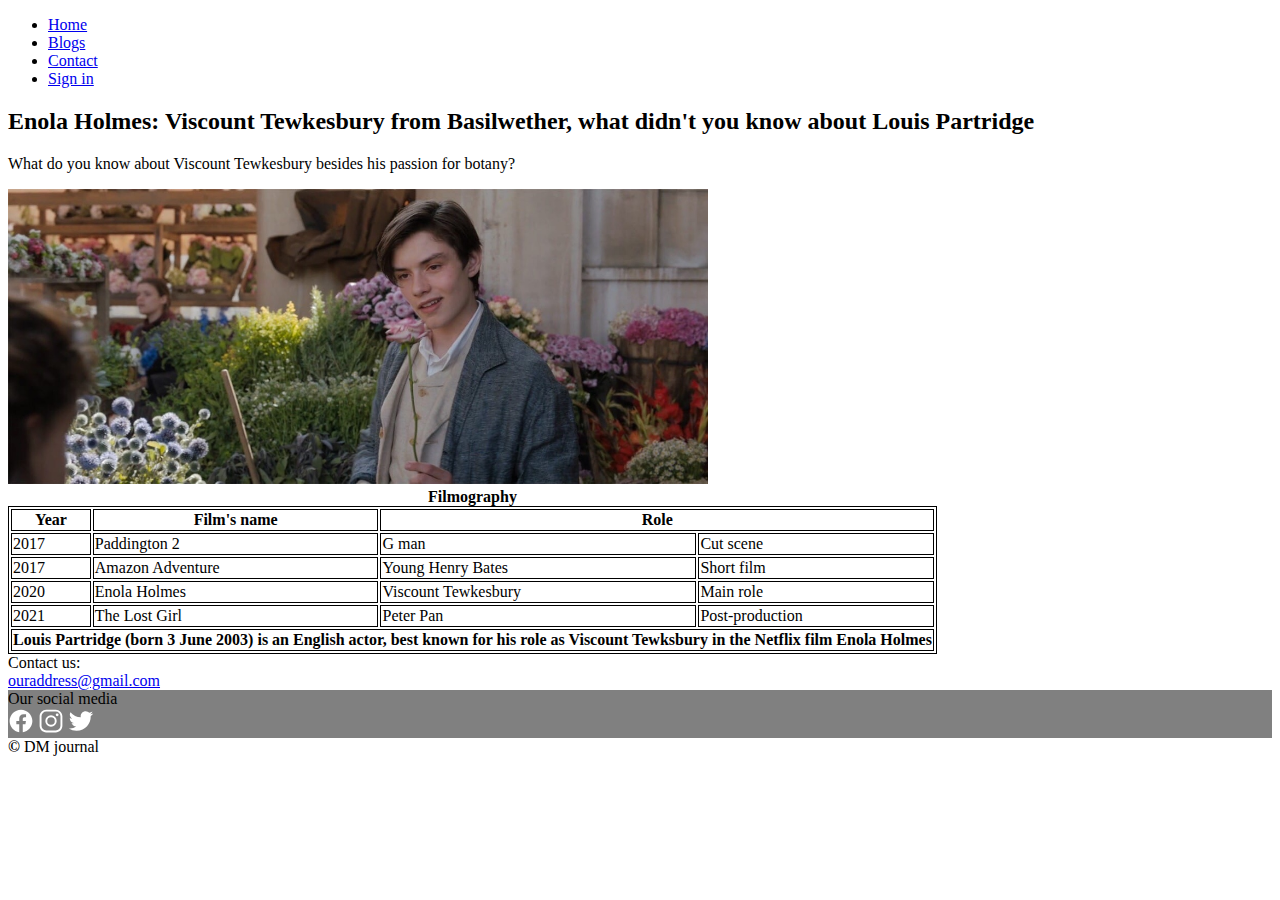
==== blogpost1.html @ f0eb0680 "bug fixes validator" ====
<!DOCTYPE html>
<html lang="en">
<head>
  <meta charset="UTF-8">
  <meta name="viewport" content="width=device-width, initial-scale=1.0">
  <meta name="keywords" content="web page, index, HTML5, cinema, journal, online, film, blog, company, news">
  <meta name="description" content="DM journal is an online magazine that provides articles about cinematography worldwide. 
    New articles about films, actors, production and many other topics are added everyday"> 
  <link rel="stylesheet" href="/styles/style.css">
  <link rel="icon" type="image/png" sizes="32x32" href="/images/logo.svg">
  <title>Viscount Tewkesbury</title>
</head>

<body>

  <nav>
    <ul>
        <li>
            <a href="index.html">Home</a>
        </li>
        <li>
            <a href="blogs.html">Blogs</a>
        </li>
        <li>
          <a href="#contact">Contact</a>
      </li>
        <li>
            <a href="sign_in.html">Sign in</a>
        </li>
    </ul>
  </nav>

  <main>
    <h2>Enola Holmes: Viscount Tewkesbury from Basilwether, what didn't you know about Louis Partridge</h2>
    <p>What do you know about Viscount Tewkesbury besides his passion for botany?</p>

    <img src="/images/wikont.jpg" width=700 alt="Viscount Tewkesbury">

    <table>
      <caption><strong>Filmography</strong></caption>
      <thead>
          <tr>
              <th>Year</th>
              <th>Film's name</th>
              <th colspan="2">Role</th>
          </tr>
      </thead>
      <tbody>
        <tr>
          <td>2017</td>
          <td>Paddington 2</td>
          <td>G man</td>
          <td>Cut scene</td>
        </tr>
        <tr>
          <td>2017</td>
          <td>Amazon Adventure</td>
          <td>Young Henry Bates</td>
          <td>Short film</td>
        </tr>
        <tr>
          <td>2020</td>
          <td>Enola Holmes</td>
          <td>Viscount Tewkesbury</td>
          <td>Main role</td>
        </tr>
        <tr>
          <td>2021</td>
          <td>The Lost Girl</td>
          <td>Peter Pan</td>
          <td>Post-production</td>
        </tr>
      </tbody>

      <tfoot >
        <tr>
          <th colspan="4">
            Louis Partridge (born 3 June 2003) is an English actor, best known for his role as Viscount Tewksbury in the Netflix film Enola Holmes
          </th>
        </tr>
      </tfoot>
    </table>

  </main>

  <footer>
    <div class="footer-text" id="contact">Contact us:</div>
    <a href="mailto:margaryta.panska@gmail.com">ouraddress@gmail.com</a>

    <div class="social-media">
      <div class="footer-text">Our social media</div>
      <a href="https://www.facebook.com/"><img src="/images/logo-facebook.svg" alt="facebook"></a>
      <a href="https://www.instagram.com/"><img src="/images/logo-instagram.svg" alt="instagram"></a>
      <a href="https://www.twitter.com/"><img src="/images/logo-twitter.svg" alt="twitter"></a>
    </div>
    <div class="footer-text"><strong>&copy;</strong> DM journal</div>
  </footer> 
  
</body>
</html>
---- styles/style.css ----
footer .social-media {
  background-color: gray;
}

footer .social-media img {
  width: 26px;
}

table, th, td{
  border: 1px solid black;
}

aside {
  background: #a7dba4;
  padding: 10px;
  width: 250px;
  float: right;
}

article .article-text{
  margin-right: 200px;
}
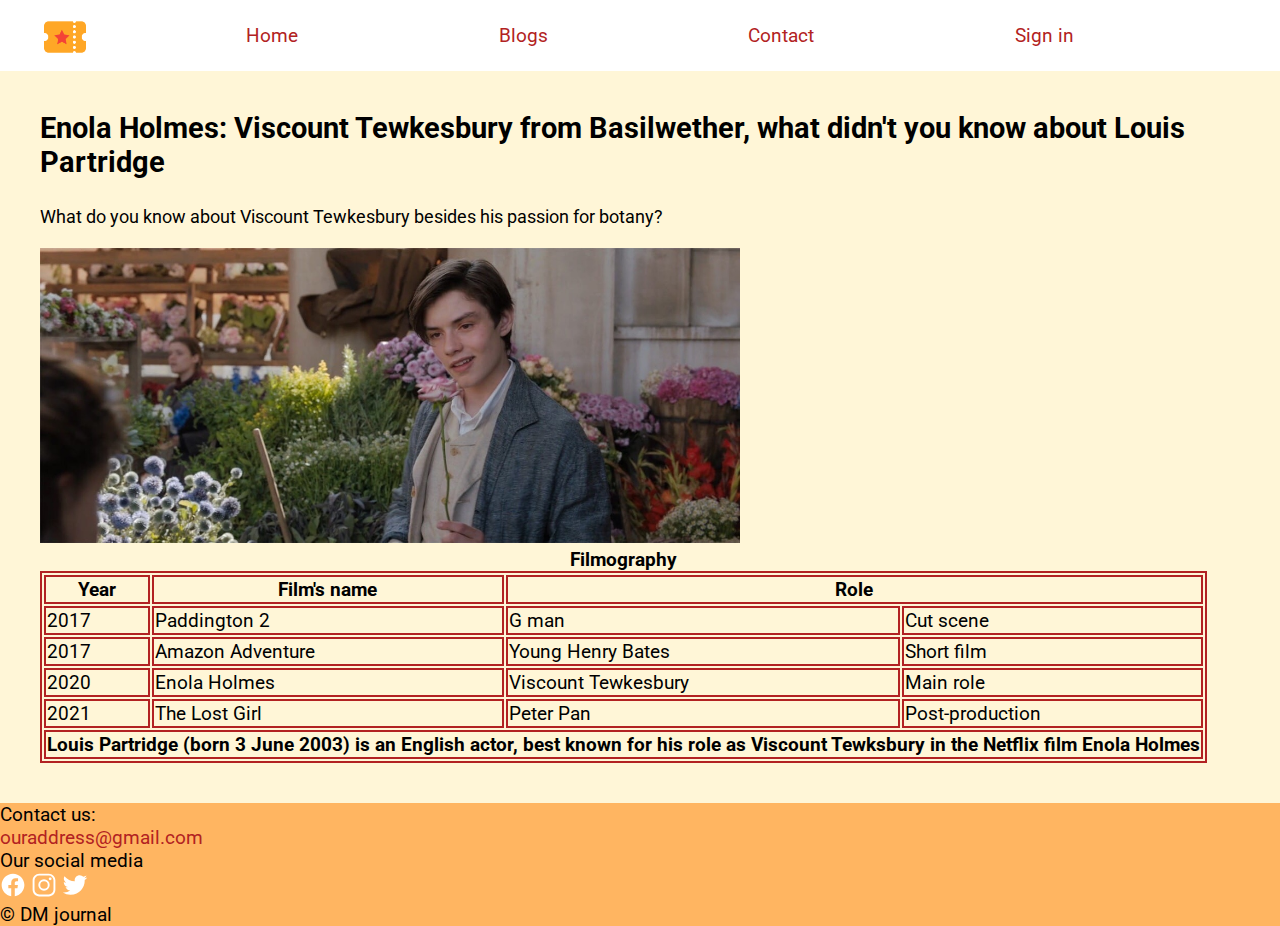
==== commit 6f32d1d2: "added styles" ====
--- a/blogpost1.html
+++ b/blogpost1.html
@@ -7,11 +7,14 @@
   <meta name="description" content="DM journal is an online magazine that provides articles about cinematography worldwide. 
     New articles about films, actors, production and many other topics are added everyday"> 
   <link rel="stylesheet" href="/styles/style.css">
+  <link href="https://fonts.googleapis.com/css2?family=Roboto:wght@300;400;700&display=swap" rel="stylesheet">
   <link rel="icon" type="image/png" sizes="32x32" href="/images/logo.svg">
   <title>Viscount Tewkesbury</title>
 </head>
 
 <body>
+
+  <img class="logo-home" src="/images/logo-home.png" alt="home page logo">
 
   <nav>
     <ul>
--- a/styles/style.css
+++ b/styles/style.css
@@ -1,22 +1,134 @@
-footer .social-media {
-  background-color: gray;
+body {
+  font-family: 'Roboto', sans-serif;
+  font-size: 1.2em;
+  margin: 0;
+  background-color: #fff6d7;
+}
+
+p {
+  font-size: 18px;
+  line-height: 1.5em;
+}
+
+a {
+  text-decoration: none;
+  color: firebrick;
+}
+
+a :visited {
+  color: sandybrown;
+}
+
+a :hover {
+  color: #ffb561;
+  transition: 0.4s ease-in-out;
+}
+
+table, th, td {
+  border-width: 2px;
+  border-color: firebrick;
+  border-style: double;
+}
+
+main {
+  margin: 40px;
+}
+
+.blogpost .blogpost-img img {
+  width: 730px;
+}
+
+.blogpost p {
+  font-style: italic;
+}
+
+footer {
+  background-color: #ffb561;
 }
 
 footer .social-media img {
   width: 26px;
 }
 
-table, th, td{
-  border: 1px solid black;
+nav {
+  background-color: white;
+  padding: 6px;
+  font-size: 14pt;
 }
 
-aside {
-  background: #a7dba4;
-  padding: 10px;
-  width: 250px;
-  float: right;
+nav ul {
+  display: flex;
+  list-style: none;
+  justify-content: space-evenly;
 }
 
-article .article-text{
-  margin-right: 200px;
+.logo-home {
+  width: 50px;
+  position: absolute;
+  left: 40px;
+  top: 12px;
 }
+
+.banner {
+  height: 100vh;
+  display: flex;
+  align-items: center;
+  justify-content: center;
+  flex-direction: column;
+  background: #e9e9e9 url("/images/banner.jpg");
+  background-size: cover;
+  background-attachment: fixed;
+  background-position: center;
+  background-blend-mode: overlay;
+  padding: 50px;
+}
+
+.banner__head {
+  text-align: center;
+}
+
+.banner__article {
+  text-align: center;
+}
+
+.banner__article article {
+  font-size: 120%;
+}
+
+#sign-in-body {
+  background-image: url("/images/signin.jpg");
+  background-size: cover;
+  background-repeat: no-repeat;
+}
+
+#sign-in-body #sign-in-form {
+  display: flex;
+  flex-direction: column;
+  align-items: center;
+  background-color: whitesmoke;
+  border-radius: 6px;
+  padding: 40px;
+  margin: 15%;
+}
+
+#sign-in-body #sign-in-form :not(:last-child) {
+  margin-bottom: 10px;
+}
+
+#sign-in-body #sign-in-form .sign-in {
+  display: flex;
+  flex-direction: column;
+  align-items: center;
+}
+
+#sign-in-body #sign-in-form .sign-in .signin-btn {
+  padding: 5px 10px;
+  font-weight: 600;
+}
+
+#sign-in-body #sign-in-form .sign-in .form-field {
+  width: 180%;
+  height: 40px;
+  font-weight: 600;
+}
+/*# sourceMappingURL=style.css.map */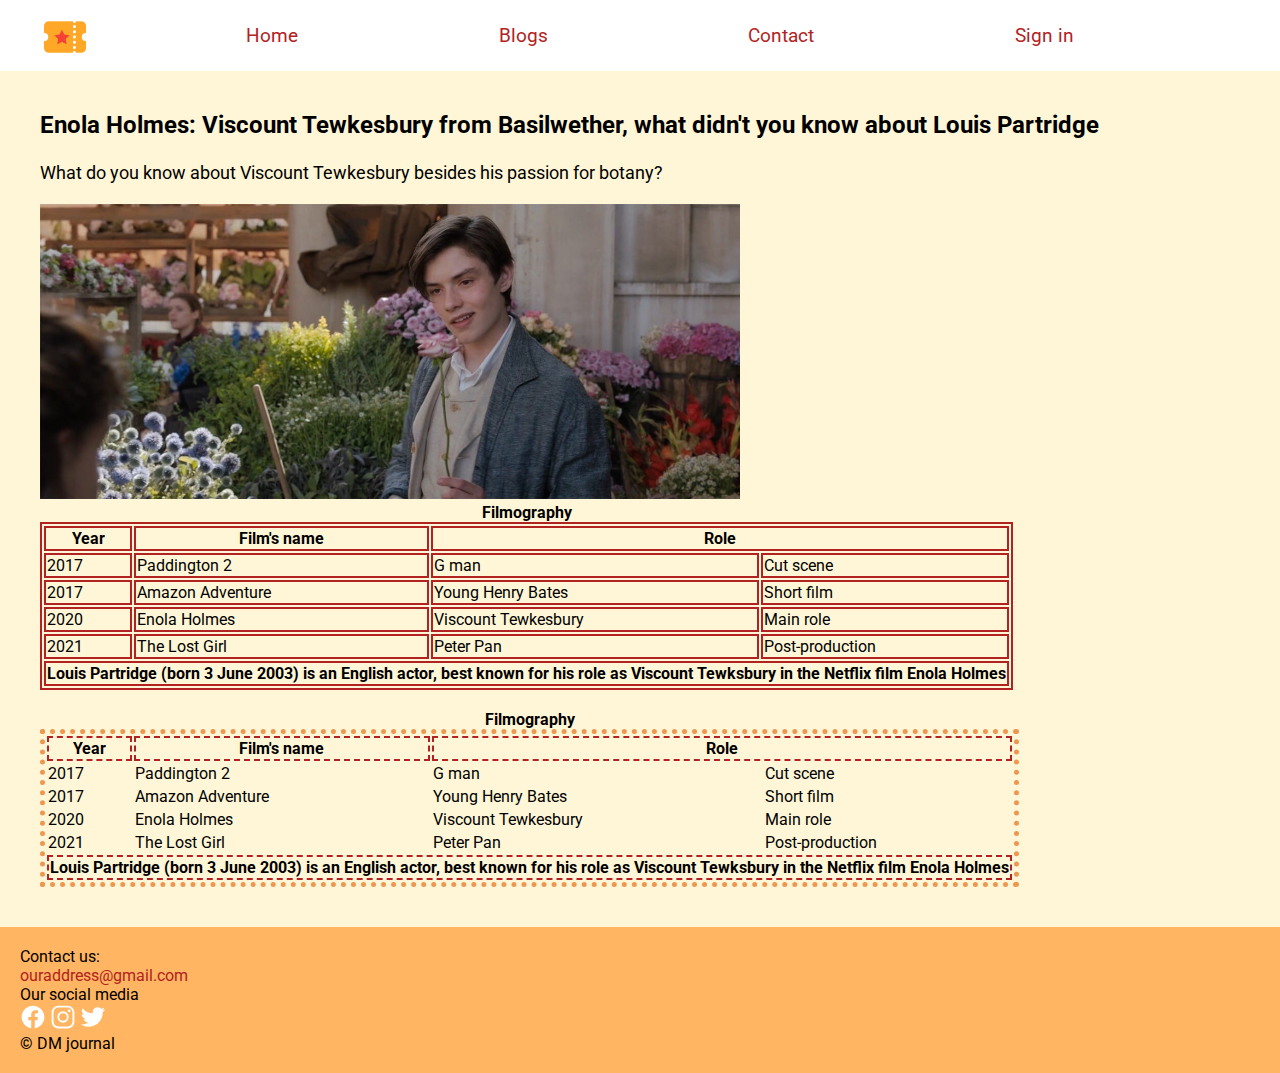
==== commit c7c4806f: "complete lab3" ====
--- a/blogpost1.html
+++ b/blogpost1.html
@@ -39,7 +39,52 @@
 
     <img src="/images/wikont.jpg" width=700 alt="Viscount Tewkesbury">
 
-    <table>
+    <table id="tab1">
+      <caption><strong>Filmography</strong></caption>
+      <thead>
+          <tr>
+              <th>Year</th>
+              <th>Film's name</th>
+              <th colspan="2">Role</th>
+          </tr>
+      </thead>
+      <tbody>
+        <tr>
+          <td>2017</td>
+          <td>Paddington 2</td>
+          <td>G man</td>
+          <td>Cut scene</td>
+        </tr>
+        <tr>
+          <td>2017</td>
+          <td>Amazon Adventure</td>
+          <td>Young Henry Bates</td>
+          <td>Short film</td>
+        </tr>
+        <tr>
+          <td>2020</td>
+          <td>Enola Holmes</td>
+          <td>Viscount Tewkesbury</td>
+          <td>Main role</td>
+        </tr>
+        <tr>
+          <td>2021</td>
+          <td>The Lost Girl</td>
+          <td>Peter Pan</td>
+          <td>Post-production</td>
+        </tr>
+      </tbody>
+
+      <tfoot >
+        <tr>
+          <th colspan="4">
+            Louis Partridge (born 3 June 2003) is an English actor, best known for his role as Viscount Tewksbury in the Netflix film Enola Holmes
+          </th>
+        </tr>
+      </tfoot>
+    </table>
+
+    <table id="tab2">
       <caption><strong>Filmography</strong></caption>
       <thead>
           <tr>
--- a/styles/style.css
+++ b/styles/style.css
@@ -1,6 +1,6 @@
 body {
   font-family: 'Roboto', sans-serif;
-  font-size: 1.2em;
+  font-size: 1em;
   margin: 0;
   background-color: #fff6d7;
 }
@@ -15,19 +15,68 @@
   color: firebrick;
 }
 
-a :visited {
-  color: sandybrown;
-}
-
-a :hover {
-  color: #ffb561;
+a:link {
+  color: firebrick;
+}
+
+a:hover {
+  color: #ee9750;
   transition: 0.4s ease-in-out;
 }
 
-table, th, td {
+a:active {
+  text-decoration: underline;
+}
+
+button {
+  font-weight: 600;
+  border-radius: 6px;
+  padding: 10px;
+  border: 1px solid #ee9750;
+}
+
+button:hover {
+  transition: 0.4s ease-in-out;
+  background-color: #ee9750;
+  color: white;
+}
+
+#tab1 {
   border-width: 2px;
   border-color: firebrick;
   border-style: double;
+  margin-bottom: 20px;
+}
+
+#tab1 th {
+  border-width: 2px;
+  border-color: firebrick;
+  border-style: double;
+}
+
+#tab1 td {
+  border-width: 2px;
+  border-color: firebrick;
+  border-style: double;
+}
+
+#tab2 {
+  border-width: 5px;
+  border-color: #ee9750;
+  border-style: dotted;
+  margin-bottom: 20px;
+}
+
+#tab2 th {
+  border-width: 2px;
+  border-color: firebrick;
+  border-style: dashed;
+}
+
+#tab2 td {
+  border-width: 2px;
+  border-color: firebrick;
+  border-style: hidden;
 }
 
 main {
@@ -42,24 +91,51 @@
   font-style: italic;
 }
 
-footer {
-  background-color: #ffb561;
-}
-
-footer .social-media img {
-  width: 26px;
+@media print {
+  p.bodyText {
+    font-family: 'Times New Roman', Times, serif;
+  }
+  nav {
+    display: none;
+  }
+  .logo-home {
+    display: none;
+  }
+}
+
+:target {
+  border: 3px solid firebrick;
 }
 
 nav {
   background-color: white;
   padding: 6px;
   font-size: 14pt;
+  display: block;
+}
+
+@media (max-width: 39.9375em) {
+  nav {
+    margin-top: 0;
+  }
+}
+
+nav :hover {
+  color: #ee9750;
+  transition: ease-in-out 0.4s;
 }
 
 nav ul {
   display: flex;
   list-style: none;
   justify-content: space-evenly;
+}
+
+@media (max-width: 39.9375em) {
+  nav ul {
+    flex-direction: column;
+    align-items: center;
+  }
 }
 
 .logo-home {
@@ -67,6 +143,46 @@
   position: absolute;
   left: 40px;
   top: 12px;
+}
+
+@media (max-width: 39.9375em) {
+  .logo-home {
+    position: static;
+    padding-left: 50%;
+  }
+}
+
+#dropdown-menu {
+  background-color: #ee9750;
+  color: firebrick;
+  padding: 10px 10px 10px 40px;
+  transition: 0.5s ease-in-out;
+}
+
+#dropdown-menu ul {
+  display: none;
+}
+
+#dropdown-menu:hover {
+  color: white;
+}
+
+#dropdown-menu:hover ul {
+  transition: 0.5s ease-in-out;
+  display: flex;
+  justify-content: space-evenly;
+}
+
+#dropdown-menu:hover ul ul {
+  display: none;
+}
+
+#dropdown-menu:hover ul li:hover ul {
+  display: block;
+}
+
+#dropdown-menu:hover ul a:hover {
+  color: white;
 }
 
 .banner {
@@ -83,6 +199,12 @@
   padding: 50px;
 }
 
+@media (max-width: 39.9375em) {
+  .banner {
+    margin-top: 100px;
+  }
+}
+
 .banner__head {
   text-align: center;
 }
@@ -131,4 +253,130 @@
   height: 40px;
   font-weight: 600;
 }
+
+#register-body {
+  background-image: url("/images/reg-img.jpg");
+  background-size: contain;
+  background-position: 234px 60px;
+}
+
+#sign-up {
+  background: #e9e9e9;
+  opacity: 90%;
+  display: flex;
+  flex-direction: column;
+  align-items: center;
+  padding: 20px;
+  margin: 50px 100px 50px 100px;
+  border-radius: 6px;
+}
+
+#sign-up .text-inputs .example {
+  position: relative;
+  left: 20px;
+}
+
+#sign-up .text-inputs :required {
+  border: solid 1px red;
+}
+
+#sign-up .text-inputs input {
+  width: 20.5em;
+  height: 2.5em;
+  font-weight: 600;
+  margin-bottom: 10px;
+  border-radius: 6px;
+  border: 1px solid #ee9750;
+}
+
+#sign-up .gender {
+  margin-bottom: 20px;
+  text-align: center;
+}
+
+#sign-up .gender :not(:last-of-type) {
+  margin-bottom: 30px;
+}
+
+#sign-up input[type='radio']:after {
+  width: 15px;
+  height: 15px;
+  border-radius: 15px;
+  top: -2px;
+  left: -1px;
+  position: relative;
+  background-color: #d1d3d1;
+  content: '';
+  display: inline-block;
+  visibility: visible;
+  border: 2px solid white;
+}
+
+#sign-up input[type='radio']:checked:after {
+  width: 15px;
+  height: 15px;
+  border-radius: 15px;
+  top: -2px;
+  left: -1px;
+  position: relative;
+  background-color: #ee9750;
+  content: '';
+  display: inline-block;
+  visibility: visible;
+  border: 2px solid white;
+}
+
+#sign-up input[type='text']:focus {
+  background-color: #ee9750;
+}
+
+#sign-up input[type='password']:focus {
+  background-color: #ee9750;
+}
+
+#sign-up input[type='email']:focus {
+  background-color: #ee9750;
+}
+
+#sign-up input[type='tel']:focus {
+  background-color: #ee9750;
+}
+
+#additional-body {
+  background: #e9e9e9 url("/images/additional.jpg");
+  background-size: cover;
+  background-blend-mode: overlay;
+  background-repeat: no-repeat;
+  margin: 100px;
+  display: flex;
+  flex-direction: column;
+  align-items: center;
+}
+
+#additional-body form {
+  display: flex;
+  flex-direction: column;
+  align-items: center;
+}
+
+#additional-body form :not(:first-child) {
+  margin-bottom: 40px;
+}
+
+footer {
+  background-color: #ffb561;
+  padding: 20px;
+}
+
+footer #copyright {
+  text-align: center;
+}
+
+footer .social-media img {
+  width: 26px;
+}
+
+footer a:hover {
+  color: white;
+}
 /*# sourceMappingURL=style.css.map */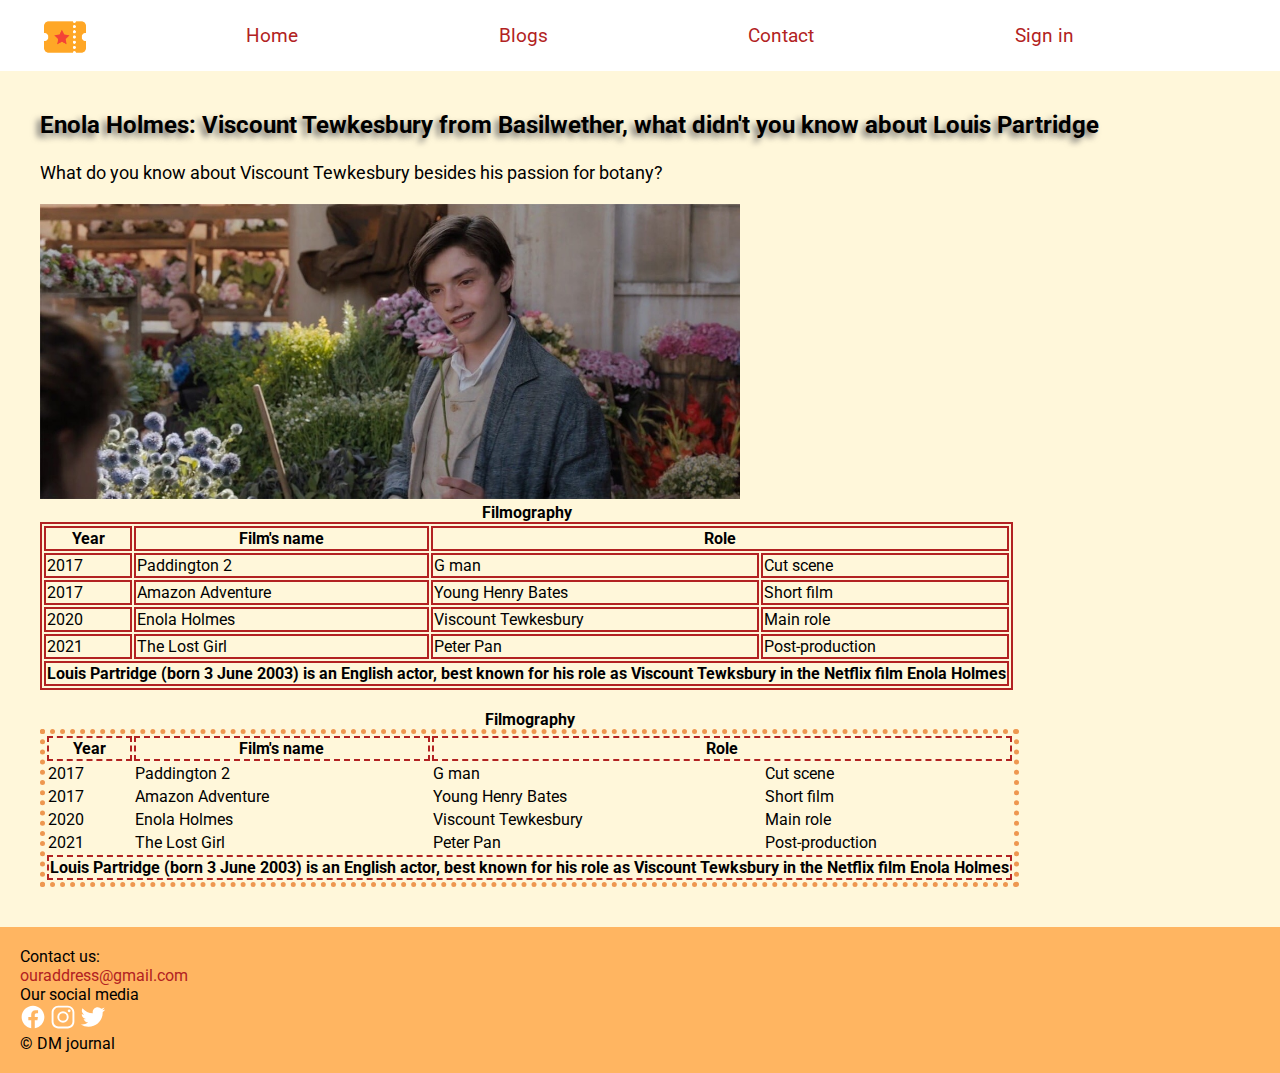
==== commit 3cbb0d25: "footer fix" ====
--- a/blogpost1.html
+++ b/blogpost1.html
@@ -34,7 +34,7 @@
   </nav>
 
   <main>
-    <h2>Enola Holmes: Viscount Tewkesbury from Basilwether, what didn't you know about Louis Partridge</h2>
+    <h2 id="shadow">Enola Holmes: Viscount Tewkesbury from Basilwether, what didn't you know about Louis Partridge</h2>
     <p>What do you know about Viscount Tewkesbury besides his passion for botany?</p>
 
     <img src="/images/wikont.jpg" width=700 alt="Viscount Tewkesbury">
--- a/styles/style.css
+++ b/styles/style.css
@@ -2,7 +2,7 @@
   font-family: 'Roboto', sans-serif;
   font-size: 1em;
   margin: 0;
-  background-color: #fff6d7;
+  background-color: rgba(255, 246, 214, 0.9);
 }
 
 p {
@@ -37,7 +37,7 @@
 
 button:hover {
   transition: 0.4s ease-in-out;
-  background-color: #ee9750;
+  background-color: rgba(238, 151, 80, 0.5);
   color: white;
 }
 
@@ -215,6 +215,10 @@
 
 .banner__article article {
   font-size: 120%;
+}
+
+#shadow {
+  text-shadow: -4px 4px 6px dimgrey;
 }
 
 #sign-in-body {
@@ -357,6 +361,8 @@
   display: flex;
   flex-direction: column;
   align-items: center;
+  padding: 50px;
+  box-shadow: 0px 2px 64px #b3b8be;
 }
 
 #additional-body form :not(:first-child) {
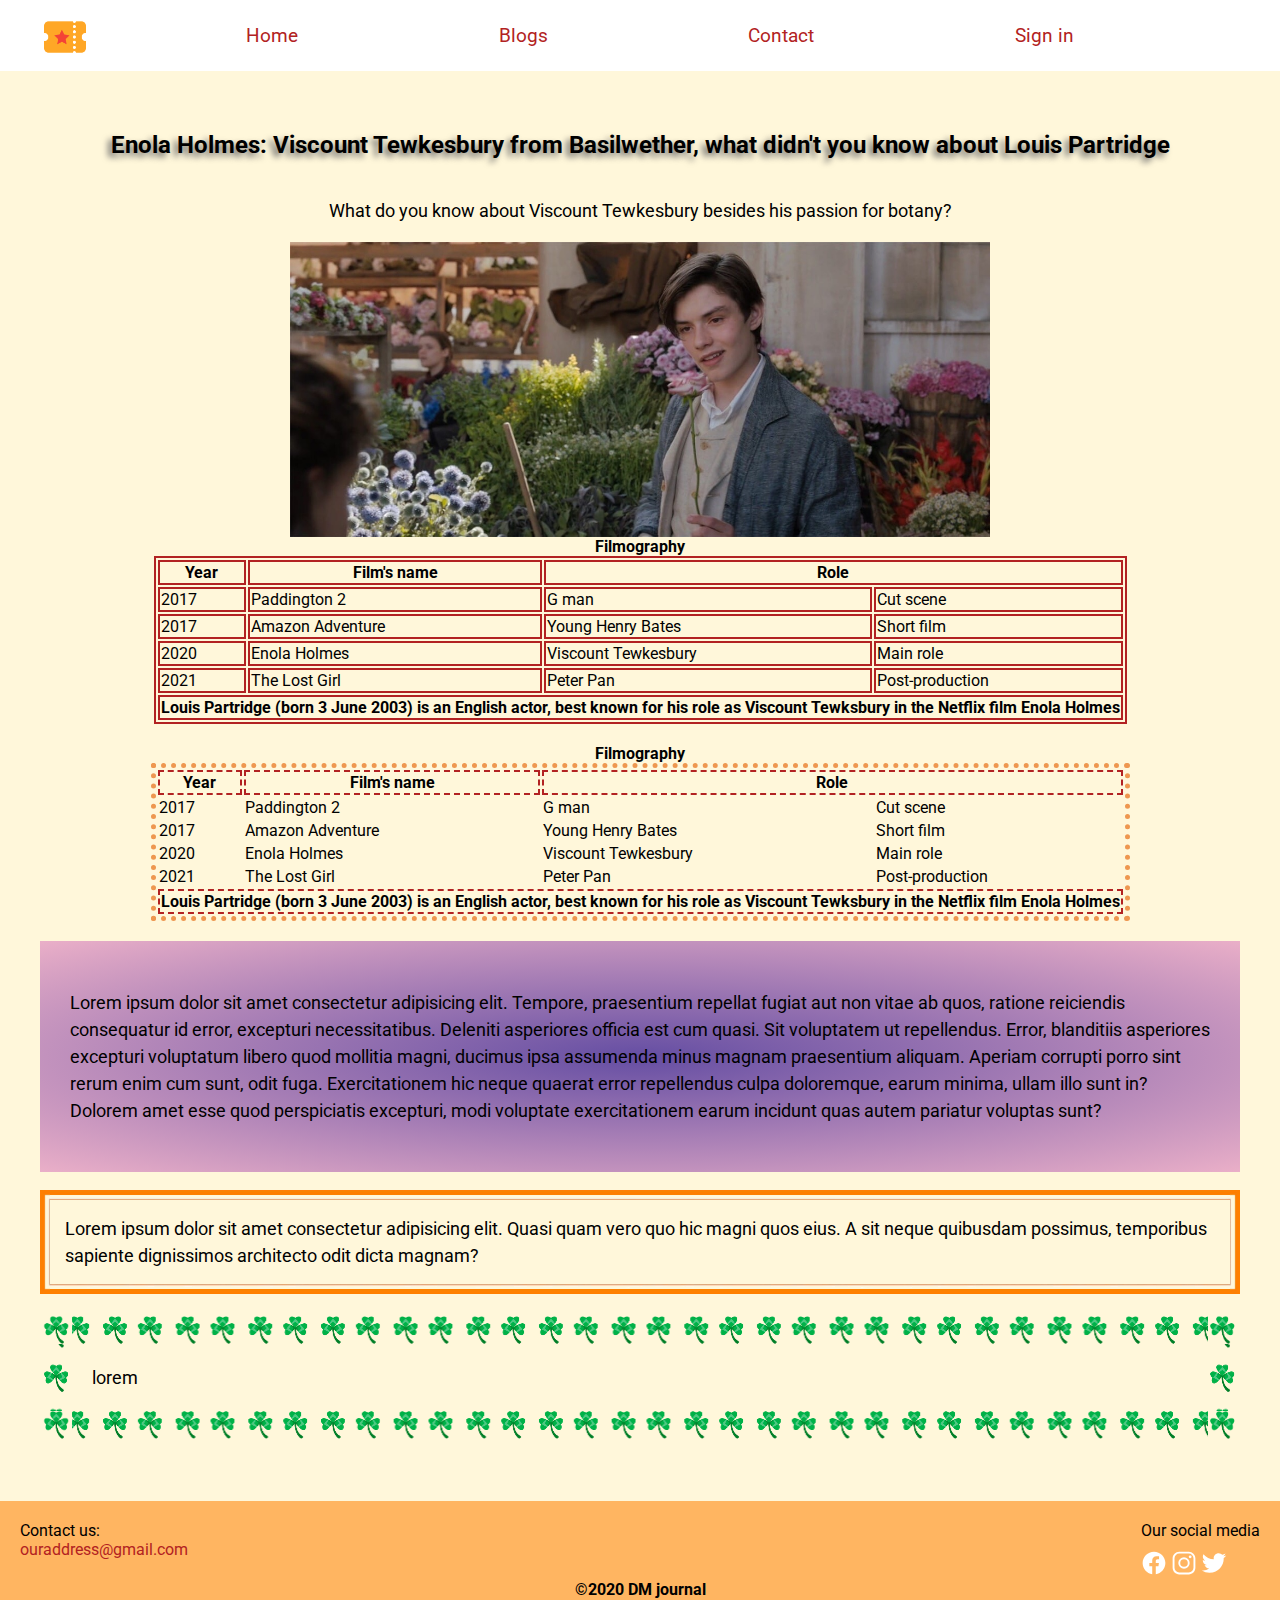
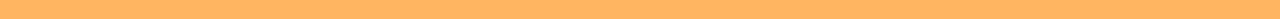
==== commit 3e5fe3d8: "added animation" ====
--- a/blogpost1.html
+++ b/blogpost1.html
@@ -11,6 +11,7 @@
   <link rel="icon" type="image/png" sizes="32x32" href="/images/logo.svg">
   <title>Viscount Tewkesbury</title>
 </head>
+
 
 <body>
 
@@ -33,7 +34,11 @@
     </ul>
   </nav>
 
-  <main>
+  <div class="anim">
+
+  </div>
+
+  <main id="blogpost1">
     <h2 id="shadow">Enola Holmes: Viscount Tewkesbury from Basilwether, what didn't you know about Louis Partridge</h2>
     <p>What do you know about Viscount Tewkesbury besides his passion for botany?</p>
 
@@ -129,19 +134,46 @@
       </tfoot>
     </table>
 
+    <div class="gradient">
+      <p>Lorem ipsum dolor sit amet consectetur adipisicing elit. Tempore, praesentium repellat fugiat aut non vitae ab quos, ratione reiciendis consequatur id error, excepturi necessitatibus. Deleniti asperiores officia est cum quasi.
+      Sit voluptatem ut repellendus. Error, blanditiis asperiores excepturi voluptatum libero quod mollitia magni, ducimus ipsa assumenda minus magnam praesentium aliquam. Aperiam corrupti porro sint rerum enim cum sunt, odit fuga.
+      Exercitationem hic neque quaerat error repellendus culpa doloremque, earum minima, ullam illo sunt in? Dolorem amet esse quod perspiciatis excepturi, modi voluptate exercitationem earum incidunt quas autem pariatur voluptas sunt?</p>
+    </div>
+
+    <div class="borders">
+      <p id="border-img">
+        Lorem ipsum dolor sit amet consectetur adipisicing elit. Quasi quam vero quo hic magni quos eius. A sit neque quibusdam possimus, temporibus sapiente dignissimos architecto odit dicta magnam?
+      </p>
+
+      <p id="border-img-repeat">
+        lorem
+      </p>      
+    </div>
+
+    
+
   </main>
 
   <footer>
-    <div class="footer-text" id="contact">Contact us:</div>
-    <a href="mailto:margaryta.panska@gmail.com">ouraddress@gmail.com</a>
 
-    <div class="social-media">
-      <div class="footer-text">Our social media</div>
-      <a href="https://www.facebook.com/"><img src="/images/logo-facebook.svg" alt="facebook"></a>
-      <a href="https://www.instagram.com/"><img src="/images/logo-instagram.svg" alt="instagram"></a>
-      <a href="https://www.twitter.com/"><img src="/images/logo-twitter.svg" alt="twitter"></a>
+    <div class="footer-right-left">
+
+      <div class="contact">
+        <div class="footer-text" id="contact">Contact us:</div>
+        <a href="mailto:margaryta.panska@gmail.com">ouraddress@gmail.com</a>
+      </div>
+
+      <div class="social-media">
+        <div id="soc-media" class="footer-text">Our social media</div>
+          <div class="footer-images">
+            <a href="https://www.facebook.com/"><img src="/images/logo-facebook.svg" alt="facebook"></a>
+            <a href="https://www.instagram.com/"><img src="/images/logo-instagram.svg" alt="instagram"></a>
+            <a href="https://www.twitter.com/"><img src="/images/logo-twitter.svg" alt="twitter"></a>
+          </div>
+      </div>
     </div>
-    <div class="footer-text"><strong>&copy;</strong> DM journal</div>
+
+    <div id="copyright" class="footer-text"><strong>&copy;2020 DM journal</strong></div>
   </footer> 
   
 </body>
--- a/styles/style.css
+++ b/styles/style.css
@@ -5,6 +5,15 @@
   background-color: rgba(255, 246, 214, 0.9);
 }
 
+@media (max-width: 39.9375em) {
+  body {
+    margin: 0;
+    padding: 0;
+    display: flex;
+    flex-direction: column;
+  }
+}
+
 p {
   font-size: 18px;
   line-height: 1.5em;
@@ -26,6 +35,21 @@
 
 a:active {
   text-decoration: underline;
+}
+
+.anim-heading {
+  font-size: 32px;
+  transition: all 0.4s;
+  display: inline-block;
+  padding: 4px 24px 4px 0px;
+  color: firebrick;
+  border-radius: 8px;
+}
+
+.anim-heading:hover {
+  padding: 4px 48px;
+  background: #ee9750;
+  color: white;
 }
 
 button {
@@ -45,6 +69,7 @@
   border-width: 2px;
   border-color: firebrick;
   border-style: double;
+  background: radial-gradient(center, yellow, red);
   margin-bottom: 20px;
 }
 
@@ -143,12 +168,16 @@
   position: absolute;
   left: 40px;
   top: 12px;
+  transition: transform .8s ease-in-out;
+}
+
+.logo-home:hover {
+  transform: rotate(180deg);
 }
 
 @media (max-width: 39.9375em) {
   .logo-home {
-    position: static;
-    padding-left: 50%;
+    display: none;
   }
 }
 
@@ -182,6 +211,37 @@
 }
 
 #dropdown-menu:hover ul a:hover {
+  color: white;
+}
+
+footer {
+  background-color: #ffb561;
+  padding: 20px;
+}
+
+footer .footer-right-left {
+  display: flex;
+  justify-content: space-between;
+}
+
+footer #copyright {
+  text-align: center;
+}
+
+footer .social-media .footer-images {
+  margin-top: 10px;
+}
+
+footer .social-media img {
+  width: 26px;
+  transition: all 0.3s ease-in-out 0s;
+}
+
+footer .social-media img:hover {
+  transform: translateY(-0.3125rem);
+}
+
+footer a:hover {
   color: white;
 }
 
@@ -209,6 +269,12 @@
   text-align: center;
 }
 
+@media (max-width: 39.9375em) {
+  .banner__head {
+    margin-top: 0;
+  }
+}
+
 .banner__article {
   text-align: center;
 }
@@ -221,10 +287,84 @@
   text-shadow: -4px 4px 6px dimgrey;
 }
 
+#blogpost1 {
+  display: flex;
+  flex-direction: column;
+  align-items: center;
+}
+
+.gradient {
+  padding: 30px;
+  background: radial-gradient(#654ea3, #eaafc8);
+}
+
+#border-img {
+  border: 10px solid transparent;
+  padding: 15px;
+  border-image-source: url("/images/border.png");
+  border-image-slice: 30;
+}
+
+#border-img-repeat {
+  border: 32px solid transparent;
+  padding: 20px;
+  border-image-source: url(/images/border2.png);
+  border-image-slice: 85;
+  border-image-repeat: repeat;
+}
+
+#virus-post .animated1 {
+  position: relative;
+  animation: imgMove1 4s infinite ease-in-out;
+}
+
+#virus-post .animated2 {
+  position: relative;
+  animation: imgMove2 4s infinite ease-in-out;
+}
+
+@keyframes imgMove1 {
+  0% {
+    top: 0px;
+    left: 300px;
+  }
+  50% {
+    top: 150px;
+    left: 300px;
+  }
+  100% {
+    top: 150px;
+    left: -300px;
+  }
+}
+
+@keyframes imgMove2 {
+  0% {
+    top: 0px;
+    left: -300px;
+  }
+  50% {
+    top: -150px;
+    left: -300px;
+  }
+  100% {
+    top: -150px;
+    left: 300px;
+  }
+}
+
+#virus-post .intro {
+  display: flex;
+  flex-direction: column;
+  align-items: center;
+}
+
 #sign-in-body {
-  background-image: url("/images/signin.jpg");
-  background-size: cover;
-  background-repeat: no-repeat;
+  background-image: url("/images/glasses.png"), url("/images/signin.jpg");
+  background-position: top center, center;
+  background-size: 80px, cover;
+  background-origin: border-box, content-box;
+  background-repeat: no-repeat, no-repeat;
 }
 
 #sign-in-body #sign-in-form {
@@ -368,21 +508,4 @@
 #additional-body form :not(:first-child) {
   margin-bottom: 40px;
 }
-
-footer {
-  background-color: #ffb561;
-  padding: 20px;
-}
-
-footer #copyright {
-  text-align: center;
-}
-
-footer .social-media img {
-  width: 26px;
-}
-
-footer a:hover {
-  color: white;
-}
 /*# sourceMappingURL=style.css.map */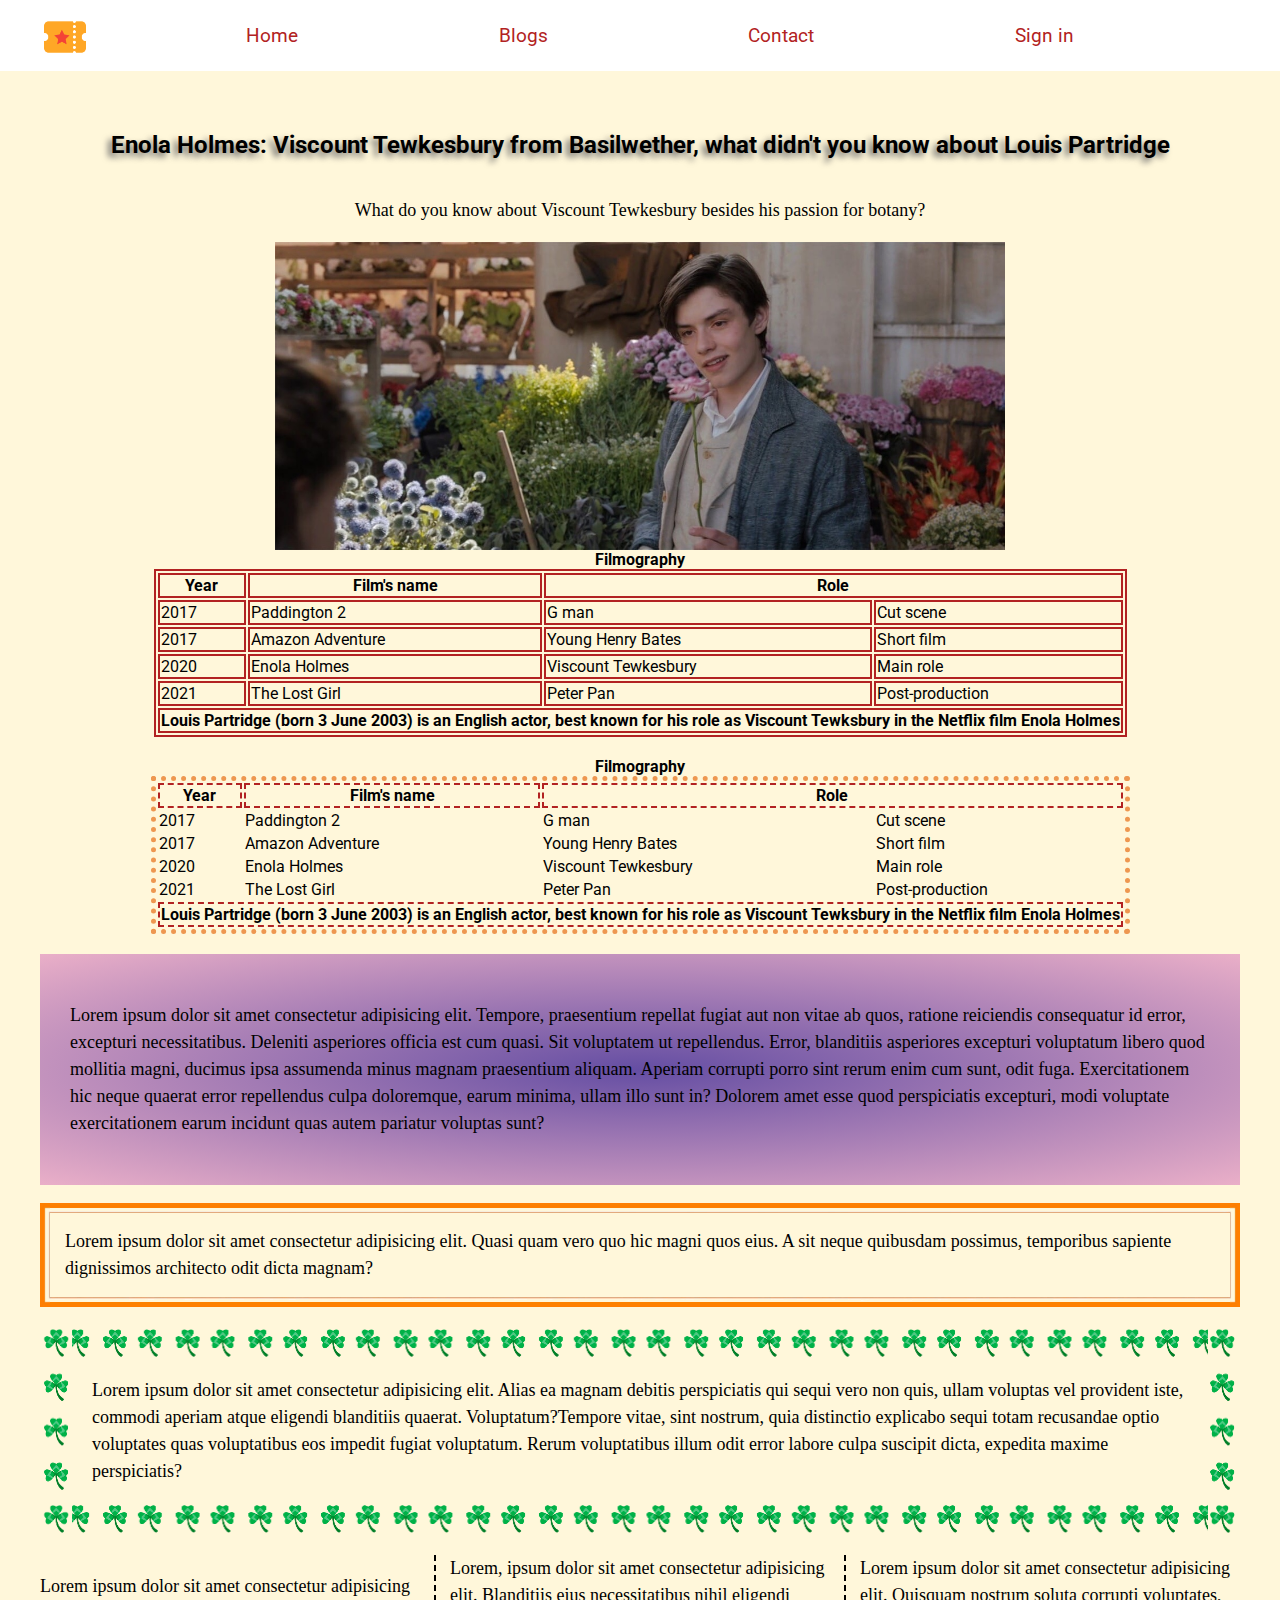
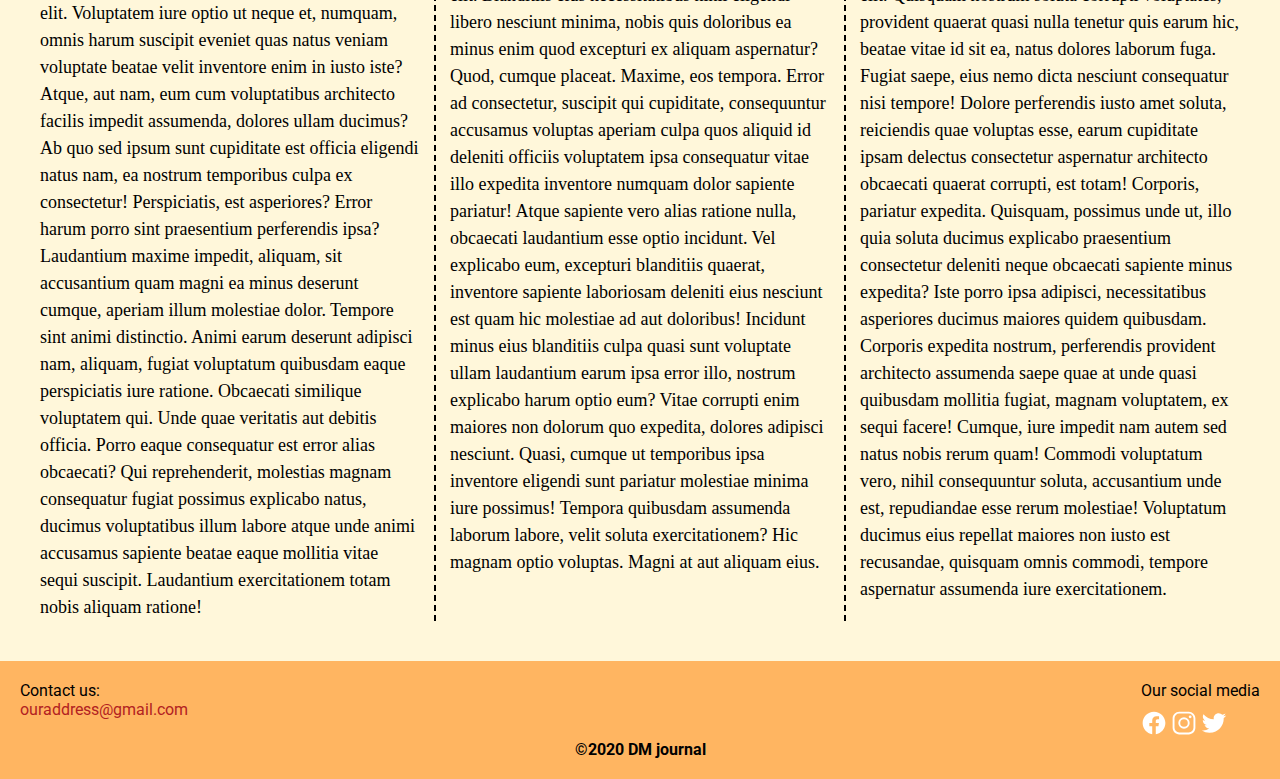
==== commit 792e8256: "added multicolumn" ====
--- a/blogpost1.html
+++ b/blogpost1.html
@@ -42,7 +42,7 @@
     <h2 id="shadow">Enola Holmes: Viscount Tewkesbury from Basilwether, what didn't you know about Louis Partridge</h2>
     <p>What do you know about Viscount Tewkesbury besides his passion for botany?</p>
 
-    <img src="/images/wikont.jpg" width=700 alt="Viscount Tewkesbury">
+    <img  id="skew-elem" src="/images/wikont.jpg" width=700 alt="Viscount Tewkesbury">
 
     <table id="tab1">
       <caption><strong>Filmography</strong></caption>
@@ -146,12 +146,31 @@
       </p>
 
       <p id="border-img-repeat">
-        lorem
+        Lorem ipsum dolor sit amet consectetur adipisicing elit. Alias ea magnam debitis perspiciatis qui sequi vero non quis, ullam voluptas vel provident iste, commodi aperiam atque eligendi blanditiis quaerat. Voluptatum?Tempore vitae, sint nostrum, quia distinctio explicabo sequi totam recusandae optio voluptates quas voluptatibus eos impedit fugiat voluptatum. Rerum voluptatibus illum odit error labore culpa suscipit dicta, expedita maxime perspiciatis?
       </p>      
     </div>
 
+    <div class="column-article">
+      <p>Lorem ipsum dolor sit amet consectetur adipisicing elit. Voluptatem iure optio ut neque et, numquam, omnis harum suscipit eveniet quas natus veniam voluptate beatae velit inventore enim in iusto iste?
+      Atque, aut nam, eum cum voluptatibus architecto facilis impedit assumenda, dolores ullam ducimus? Ab quo sed ipsum sunt cupiditate est officia eligendi natus nam, ea nostrum temporibus culpa ex consectetur!
+      Perspiciatis, est asperiores? Error harum porro sint praesentium perferendis ipsa? Laudantium maxime impedit, aliquam, sit accusantium quam magni ea minus deserunt cumque, aperiam illum molestiae dolor. Tempore sint animi distinctio.
+      Animi earum deserunt adipisci nam, aliquam, fugiat voluptatum quibusdam eaque perspiciatis iure ratione. Obcaecati similique voluptatem qui. Unde quae veritatis aut debitis officia. Porro eaque consequatur est error alias obcaecati?
+      Qui reprehenderit, molestias magnam consequatur fugiat possimus explicabo natus, ducimus voluptatibus illum labore atque unde animi accusamus sapiente beatae eaque mollitia vitae sequi suscipit. Laudantium exercitationem totam nobis aliquam ratione!
+      </p>
+      <p>Lorem, ipsum dolor sit amet consectetur adipisicing elit. Blanditiis eius necessitatibus nihil eligendi libero nesciunt minima, nobis quis doloribus ea minus enim quod excepturi ex aliquam aspernatur? Quod, cumque placeat.
+      Maxime, eos tempora. Error ad consectetur, suscipit qui cupiditate, consequuntur accusamus voluptas aperiam culpa quos aliquid id deleniti officiis voluptatem ipsa consequatur vitae illo expedita inventore numquam dolor sapiente pariatur!
+      Atque sapiente vero alias ratione nulla, obcaecati laudantium esse optio incidunt. Vel explicabo eum, excepturi blanditiis quaerat, inventore sapiente laboriosam deleniti eius nesciunt est quam hic molestiae ad aut doloribus!
+      Incidunt minus eius blanditiis culpa quasi sunt voluptate ullam laudantium earum ipsa error illo, nostrum explicabo harum optio eum? Vitae corrupti enim maiores non dolorum quo expedita, dolores adipisci nesciunt.
+      Quasi, cumque ut temporibus ipsa inventore eligendi sunt pariatur molestiae minima iure possimus! Tempora quibusdam assumenda laborum labore, velit soluta exercitationem? Hic magnam optio voluptas. Magni at aut aliquam eius.
+      </p>
+      <p>Lorem ipsum dolor sit amet consectetur adipisicing elit. Quisquam nostrum soluta corrupti voluptates, provident quaerat quasi nulla tenetur quis earum hic, beatae vitae id sit ea, natus dolores laborum fuga.
+      Fugiat saepe, eius nemo dicta nesciunt consequatur nisi tempore! Dolore perferendis iusto amet soluta, reiciendis quae voluptas esse, earum cupiditate ipsam delectus consectetur aspernatur architecto obcaecati quaerat corrupti, est totam!
+      Corporis, pariatur expedita. Quisquam, possimus unde ut, illo quia soluta ducimus explicabo praesentium consectetur deleniti neque obcaecati sapiente minus expedita? Iste porro ipsa adipisci, necessitatibus asperiores ducimus maiores quidem quibusdam.
+      Corporis expedita nostrum, perferendis provident architecto assumenda saepe quae at unde quasi quibusdam mollitia fugiat, magnam voluptatem, ex sequi facere! Cumque, iure impedit nam autem sed natus nobis rerum quam!
+      Commodi voluptatum vero, nihil consequuntur soluta, accusantium unde est, repudiandae esse rerum molestiae! Voluptatum ducimus eius repellat maiores non iusto est recusandae, quisquam omnis commodi, tempore aspernatur assumenda iure exercitationem.
+      </p>
+    </div>
     
-
   </main>
 
   <footer>
--- a/styles/style.css
+++ b/styles/style.css
@@ -12,6 +12,10 @@
     display: flex;
     flex-direction: column;
   }
+}
+
+img {
+  width: 730px;
 }
 
 p {
@@ -132,6 +136,15 @@
   border: 3px solid firebrick;
 }
 
+@font-face {
+  font-family: 'Montserrat';
+  src: url("https://fonts.googleapis.com/css2?family=Montserrat&display=swap");
+}
+
+p {
+  font-family: 'Montserrat';
+}
+
 nav {
   background-color: white;
   padding: 6px;
@@ -283,14 +296,32 @@
   font-size: 120%;
 }
 
-#shadow {
+#blogpost1 {
+  display: flex;
+  flex-direction: column;
+  align-items: center;
+}
+
+#blogpost1 #shadow {
   text-shadow: -4px 4px 6px dimgrey;
 }
 
-#blogpost1 {
-  display: flex;
-  flex-direction: column;
-  align-items: center;
+#blogpost1 #skew-elem {
+  transition: 1s;
+}
+
+#blogpost1 #skew-elem:hover {
+  transform: skew(20deg);
+}
+
+#blogpost1 .column-article {
+  -o-column-count: 3;
+  column-count: 3;
+  -o-column-gap: 30px;
+  column-gap: 30px;
+  -o-column-rule: 2px dashed black;
+  column-rule: 2px  dashed black;
+  column-width: 150px;
 }
 
 .gradient {
@@ -314,11 +345,13 @@
 }
 
 #virus-post .animated1 {
+  width: 70px;
   position: relative;
   animation: imgMove1 4s infinite ease-in-out;
 }
 
 #virus-post .animated2 {
+  width: 70px;
   position: relative;
   animation: imgMove2 4s infinite ease-in-out;
 }
@@ -357,6 +390,124 @@
   display: flex;
   flex-direction: column;
   align-items: center;
+}
+
+#melting-img {
+  position: relative;
+  margin: 0 auto;
+}
+
+#melting-img .top {
+  position: absolute;
+}
+
+#melting-img img {
+  left: 0;
+  transition: opacity 2s ease-in-out;
+}
+
+#melting-img img.top:hover {
+  opacity: 0;
+}
+
+.flexible-box {
+  display: -webkit-box;
+  display: box;
+  box-orient: horizontal;
+  margin-left: 100px;
+}
+
+.flexible-box p {
+  overflow: hidden;
+}
+
+.flexible-box > .box-item {
+  border-radius: 10px;
+  border: 2px solid white;
+  width: 200px;
+  margin: 10px -10px 10px 0px;
+  padding: 20px 20px 20px 20px;
+}
+
+.box-item img {
+  width: 250px;
+}
+
+.flexible-box > .box-item:nth-child(1) {
+  background-color: #ee9750;
+}
+
+.flexible-box > .box-item:nth-child(2) {
+  background-color: #ee9750;
+}
+
+.flexible-box > .box-item:nth-child(3) {
+  background-color: #ee9750;
+}
+
+.flexible-box > .box-item:nth-child(4) {
+  background-color: #ee9750;
+  width: 300px;
+}
+
+.flexible-box > .box-item:hover {
+  width: 400px;
+  color: white;
+  font-weight: bold;
+}
+
+.flexible-box > .box-item:nth-child(1):hover {
+  background-color: royalblue;
+}
+
+.flexible-box > .box-item:nth-child(1):hover img {
+  width: 400px;
+}
+
+.flexible-box > .box-item:nth-child(2):hover {
+  background-color: crimson;
+}
+
+.flexible-box > .box-item:nth-child(2):hover img {
+  width: 400px;
+}
+
+.flexible-box > .box-item:nth-child(3):hover {
+  background-color: royalblue;
+}
+
+.flexible-box > .box-item:nth-child(3):hover img {
+  width: 400px;
+}
+
+.flexible-box > .box-item:nth-child(4):hover {
+  background-color: crimson;
+}
+
+.flexible-box > .box-item:nth-child(4):hover img {
+  width: 300px;
+}
+
+@media handheld and (max-width: 480px), screen and (max-device-width: 480px), screen and (max-width: 480px) {
+  .column-article {
+    column-count: 1;
+  }
+}
+
+@media only screen and (min-width: 481px) and (max-width: 1024px) {
+  .column-article {
+    column-count: 2;
+    column-gap: 30px;
+    column-rule: 1px outset black;
+  }
+}
+
+@media only screen and (min-width: 1025px) {
+  .column-article {
+    column-count: 3;
+    column-gap: 30px;
+    column-rule: 1px outset black;
+  }
 }
 
 #sign-in-body {
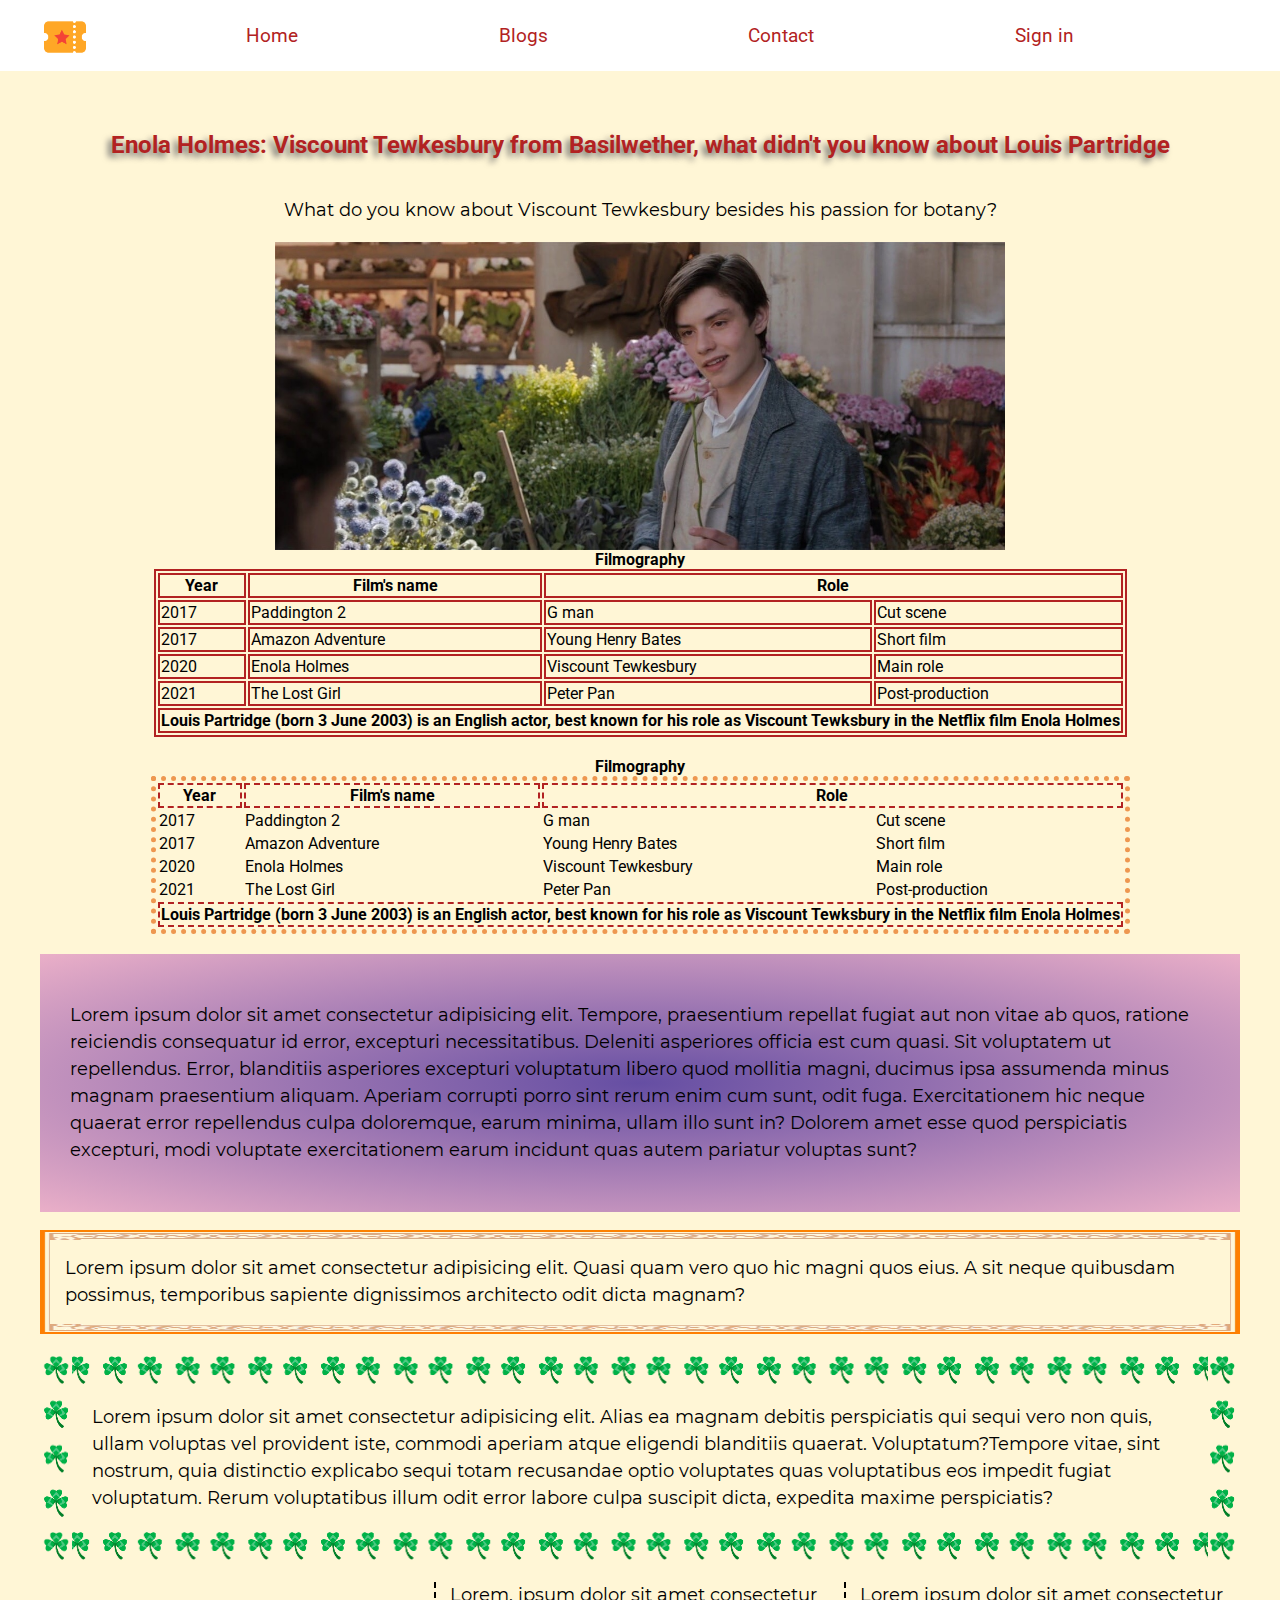
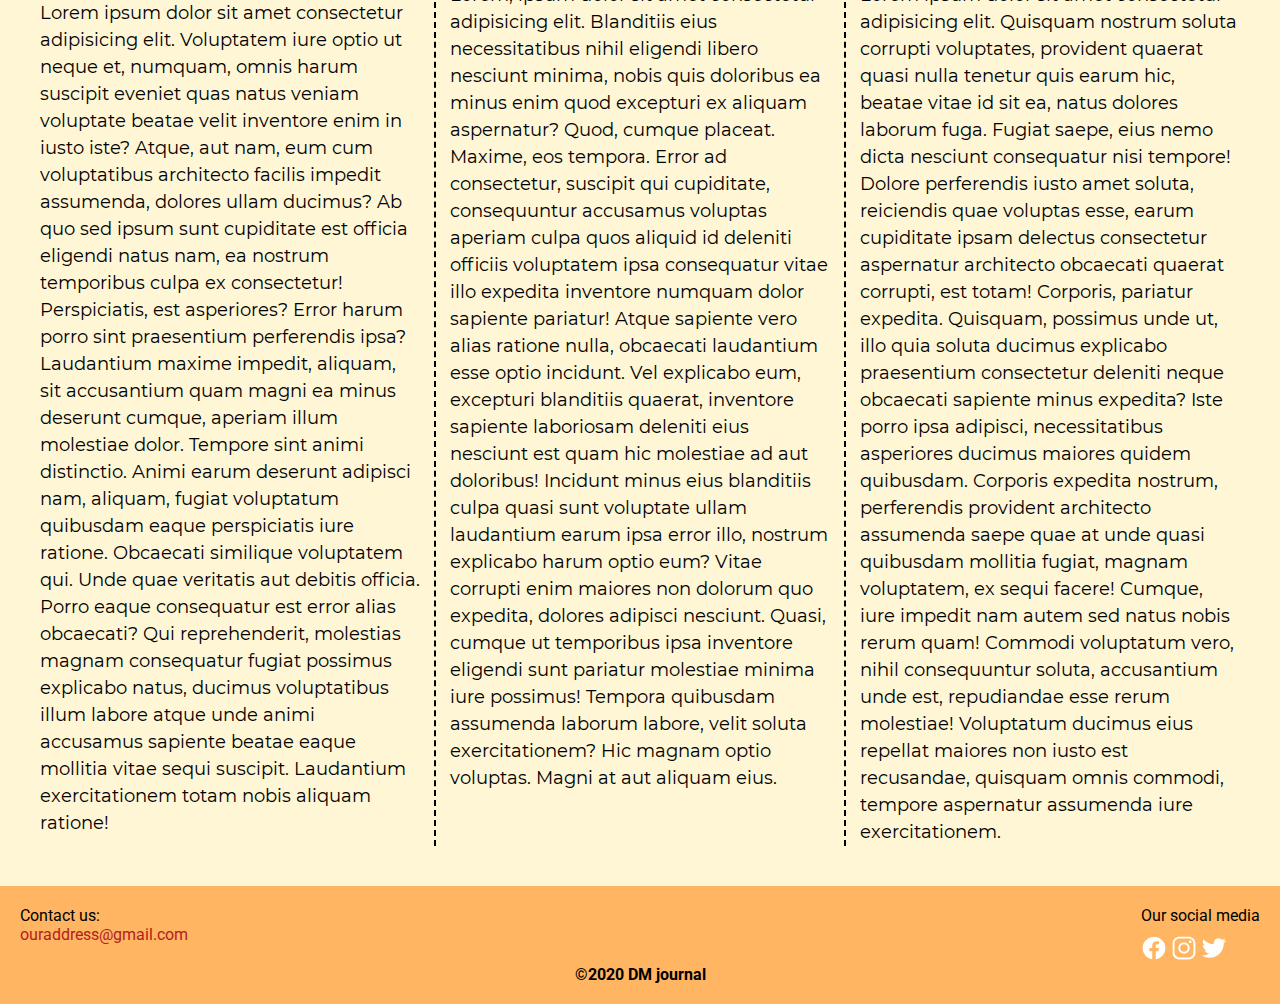
==== commit 3b0fc52b: "complete lab 5" ====
--- a/blogpost1.html
+++ b/blogpost1.html
@@ -34,9 +34,7 @@
     </ul>
   </nav>
 
-  <div class="anim">
-
-  </div>
+  
 
   <main id="blogpost1">
     <h2 id="shadow">Enola Holmes: Viscount Tewkesbury from Basilwether, what didn't you know about Louis Partridge</h2>
--- a/styles/style.css
+++ b/styles/style.css
@@ -2,25 +2,48 @@
   font-family: 'Roboto', sans-serif;
   font-size: 1em;
   margin: 0;
-  background-color: rgba(255, 246, 214, 0.9);
-}
-
-@media (max-width: 39.9375em) {
-  body {
-    margin: 0;
-    padding: 0;
-    display: flex;
-    flex-direction: column;
-  }
+  background-color: #fff6d6;
+}
+
+.error-text {
+  color: red;
+}
+
+@font-face {
+  font-family: 'Montserrat';
+  font-style: normal;
+  font-weight: 400;
+  src: url("../doc/montserrat-v15-latin-regular.eot");
+  src: local("Montserrat Regular"), local("Montserrat-Regular"), url("../doc/montserrat-v15-latin-regular.eot?#iefix") format("embedded-opentype"), url("../doc/montserrat-v15-latin-regular.woff2") format("woff2"), url("../doc/montserrat-v15-latin-regular.woff") format("woff"), url("../doc/montserrat-v15-latin-regular.ttf") format("truetype"), url("../doc/montserrat-v15-latin-regular.svg#Montserrat") format("svg");
+}
+
+aside {
+  background: linear-gradient(to left, #348f50, #56b4d3);
+  background: -moz-linear-gradient(to left, #348f50, #56b4d3);
+  padding: 10px;
+  width: 250px;
+  float: right;
+  font-variant: small-caps;
 }
 
 img {
   width: 730px;
+}
+
+@media (max-width: 63.9375em) {
+  img {
+    width: 90%;
+  }
 }
 
 p {
   font-size: 18px;
   line-height: 1.5em;
+  font-family: 'Montserrat';
+}
+
+h1, h2, h3, h4, h5, h6 {
+  color: firebrick;
 }
 
 a {
@@ -28,11 +51,12 @@
   color: firebrick;
 }
 
-a:link {
-  color: firebrick;
-}
-
 a:hover {
+  color: #ee9750;
+  transition: 0.4s ease-in-out;
+}
+
+a h3:hover {
   color: #ee9750;
   transition: 0.4s ease-in-out;
 }
@@ -73,7 +97,6 @@
   border-width: 2px;
   border-color: firebrick;
   border-style: double;
-  background: radial-gradient(center, yellow, red);
   margin-bottom: 20px;
 }
 
@@ -112,10 +135,6 @@
   margin: 40px;
 }
 
-.blogpost .blogpost-img img {
-  width: 730px;
-}
-
 .blogpost p {
   font-style: italic;
 }
@@ -134,15 +153,6 @@
 
 :target {
   border: 3px solid firebrick;
-}
-
-@font-face {
-  font-family: 'Montserrat';
-  src: url("https://fonts.googleapis.com/css2?family=Montserrat&display=swap");
-}
-
-p {
-  font-family: 'Montserrat';
 }
 
 nav {
@@ -181,7 +191,7 @@
   position: absolute;
   left: 40px;
   top: 12px;
-  transition: transform .8s ease-in-out;
+  transition: transform 0.8s ease-in-out;
 }
 
 .logo-home:hover {
@@ -247,7 +257,7 @@
 
 footer .social-media img {
   width: 26px;
-  transition: all 0.3s ease-in-out 0s;
+  transition: 0.3s ease-in-out 0s;
 }
 
 footer .social-media img:hover {
@@ -272,6 +282,10 @@
   padding: 50px;
 }
 
+.banner h1, .banner h2, .banner h3 {
+  color: black;
+}
+
 @media (max-width: 39.9375em) {
   .banner {
     margin-top: 100px;
@@ -294,6 +308,20 @@
 
 .banner__article article {
   font-size: 120%;
+}
+
+@media (max-width: 63.9375em) {
+  #home-main {
+    display: flex;
+    flex-direction: column;
+    align-items: center;
+  }
+  #home-main p, #home-main h3 {
+    text-align: center;
+  }
+  #home-main img {
+    width: 90%;
+  }
 }
 
 #blogpost1 {
@@ -324,16 +352,29 @@
   column-width: 150px;
 }
 
+@media (max-width: 63.9375em) {
+  #bloglist-main {
+    display: flex;
+    flex-direction: column;
+    align-items: center;
+  }
+  #bloglist-main p, #bloglist-main h3 {
+    text-align: center;
+  }
+}
+
 .gradient {
   padding: 30px;
   background: radial-gradient(#654ea3, #eaafc8);
+  background: -webkit-gradient(radial, to left, color-stop(#654ea3), color-stop(#eaafc8));
+  background: -moz-linear-gradient(#654ea3, #eaafc8);
 }
 
 #border-img {
   border: 10px solid transparent;
   padding: 15px;
   border-image-source: url("/images/border.png");
-  border-image-slice: 30;
+  border-image-slice: 80 30;
 }
 
 #border-img-repeat {
@@ -344,13 +385,13 @@
   border-image-repeat: repeat;
 }
 
-#virus-post .animated1 {
+#camera-post .animated1 {
   width: 70px;
   position: relative;
   animation: imgMove1 4s infinite ease-in-out;
 }
 
-#virus-post .animated2 {
+#camera-post .animated2 {
   width: 70px;
   position: relative;
   animation: imgMove2 4s infinite ease-in-out;
@@ -386,7 +427,7 @@
   }
 }
 
-#virus-post .intro {
+#camera-post .intro {
   display: flex;
   flex-direction: column;
   align-items: center;
@@ -433,21 +474,13 @@
   width: 250px;
 }
 
-.flexible-box > .box-item:nth-child(1) {
-  background-color: #ee9750;
-}
-
-.flexible-box > .box-item:nth-child(2) {
-  background-color: #ee9750;
-}
-
-.flexible-box > .box-item:nth-child(3) {
-  background-color: #ee9750;
-}
-
 .flexible-box > .box-item:nth-child(4) {
   background-color: #ee9750;
   width: 300px;
+}
+
+.flexible-box > .box-item {
+  background-color: #ee9750;
 }
 
 .flexible-box > .box-item:hover {
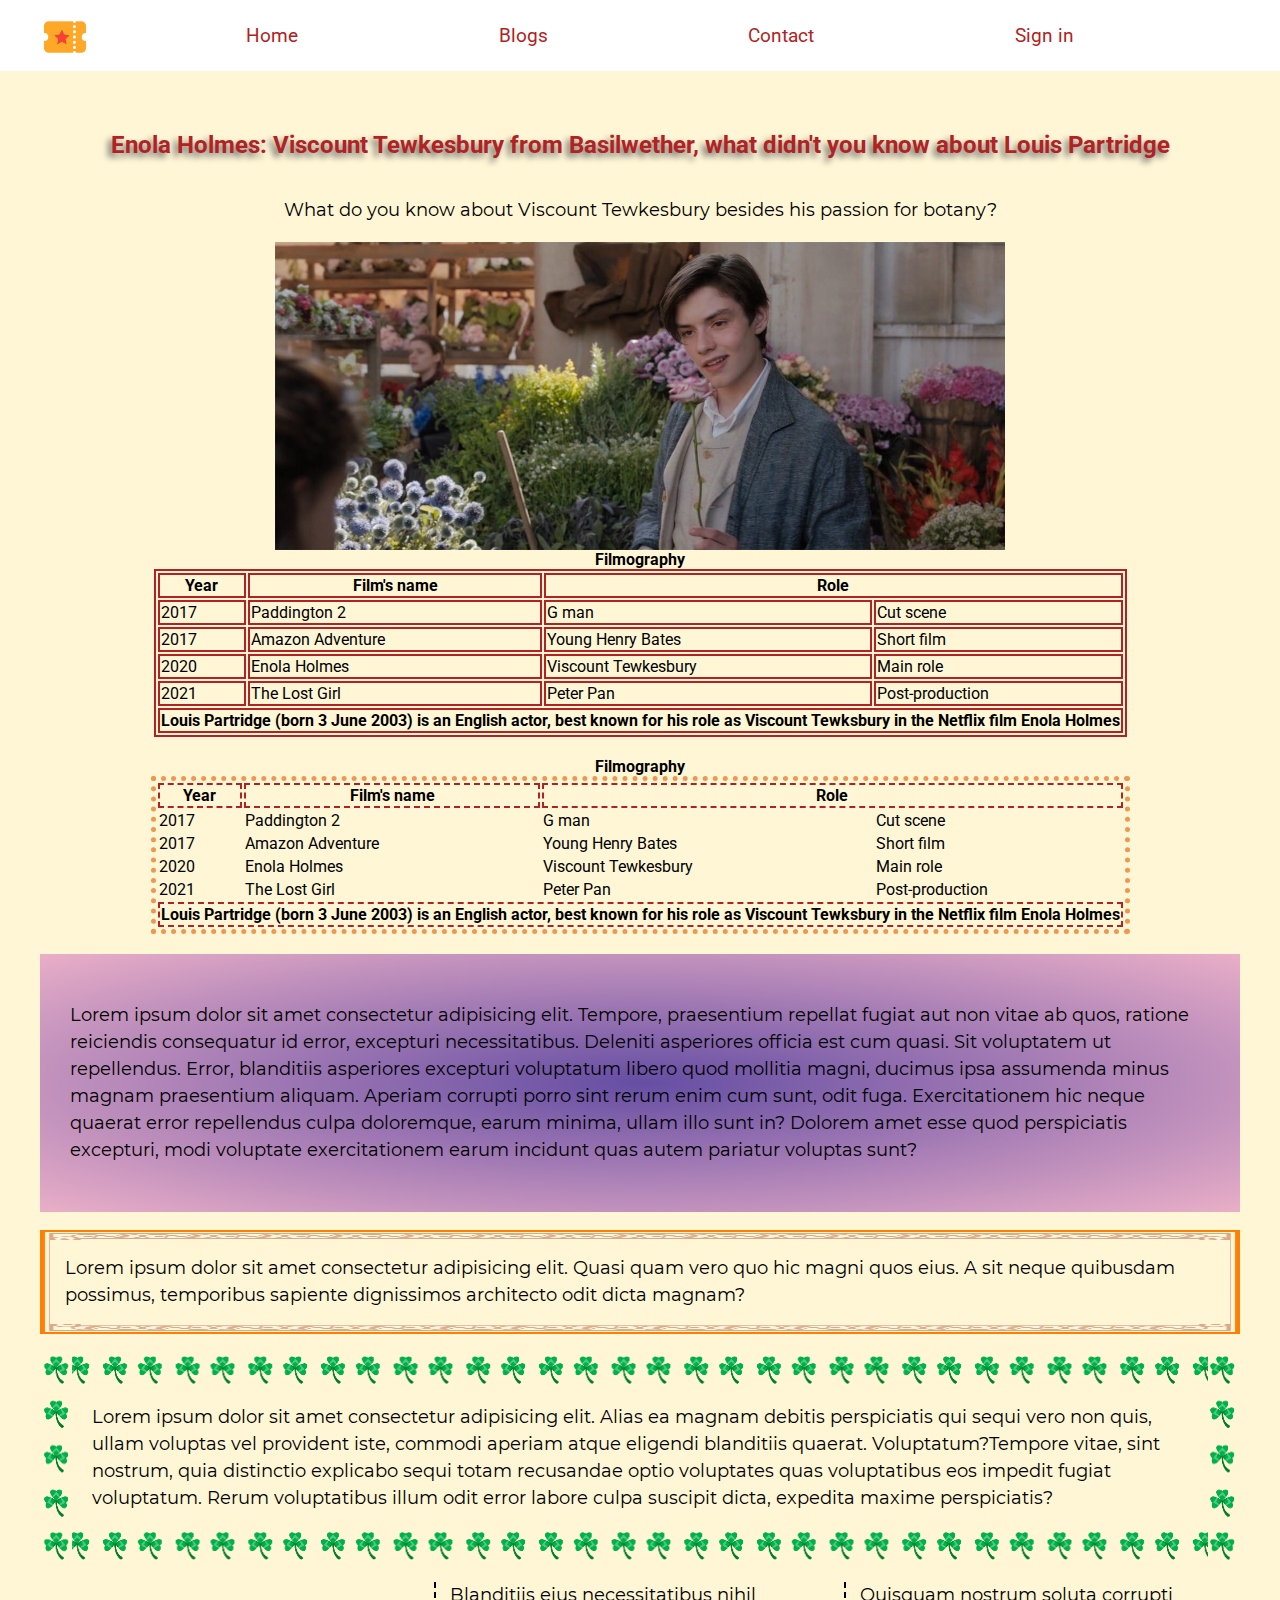
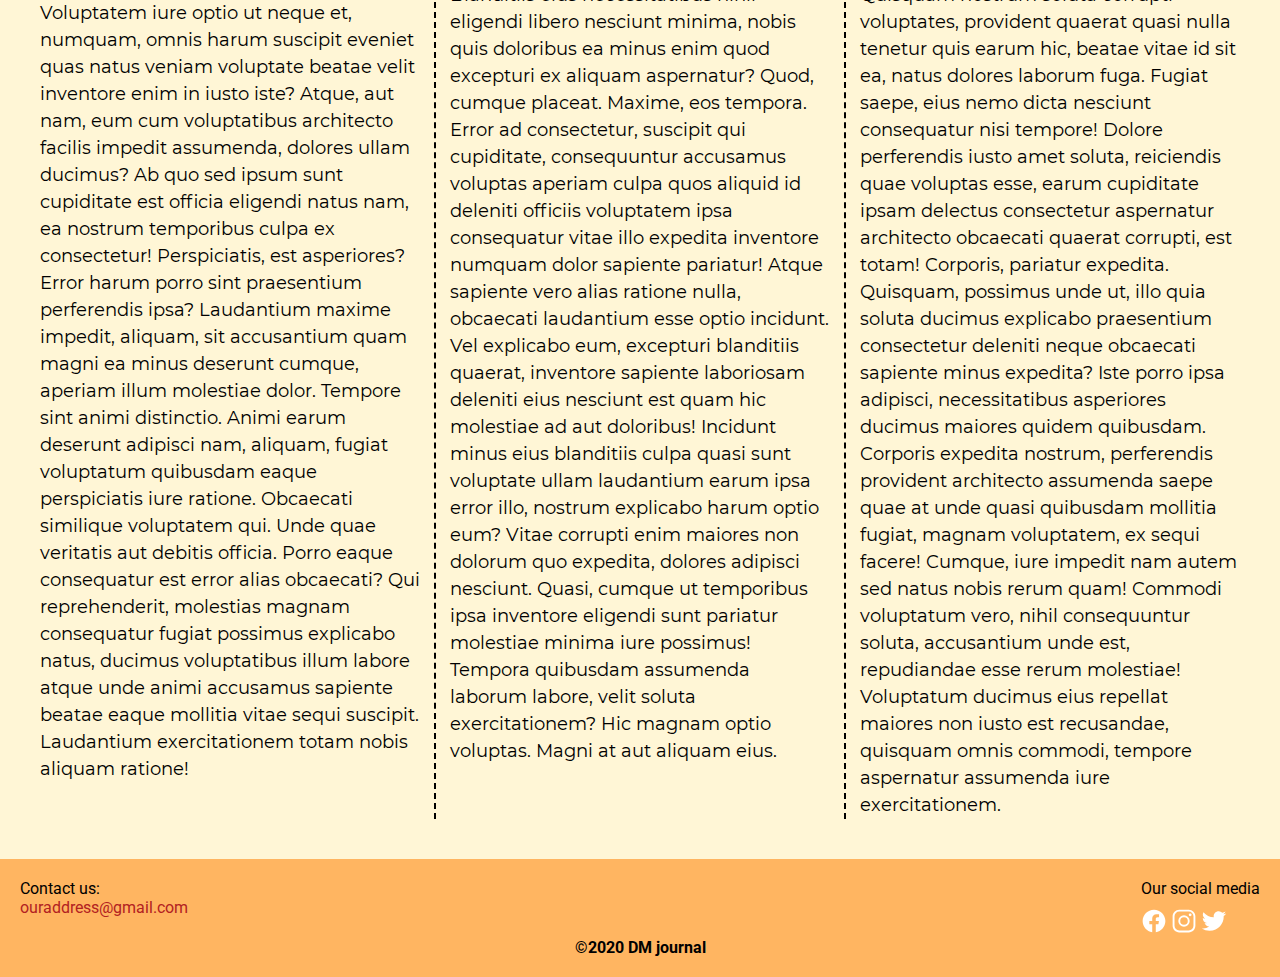
==== commit 96ccccdd: "task 1,2,3,5 complete" ====
--- a/blogpost1.html
+++ b/blogpost1.html
@@ -149,26 +149,28 @@
     </div>
 
     <div class="column-article">
-      <p>Lorem ipsum dolor sit amet consectetur adipisicing elit. Voluptatem iure optio ut neque et, numquam, omnis harum suscipit eveniet quas natus veniam voluptate beatae velit inventore enim in iusto iste?
+      <p> 
+        Voluptatem iure optio ut neque et, numquam, omnis harum suscipit eveniet quas natus veniam voluptate beatae velit inventore enim in iusto iste?
       Atque, aut nam, eum cum voluptatibus architecto facilis impedit assumenda, dolores ullam ducimus? Ab quo sed ipsum sunt cupiditate est officia eligendi natus nam, ea nostrum temporibus culpa ex consectetur!
       Perspiciatis, est asperiores? Error harum porro sint praesentium perferendis ipsa? Laudantium maxime impedit, aliquam, sit accusantium quam magni ea minus deserunt cumque, aperiam illum molestiae dolor. Tempore sint animi distinctio.
       Animi earum deserunt adipisci nam, aliquam, fugiat voluptatum quibusdam eaque perspiciatis iure ratione. Obcaecati similique voluptatem qui. Unde quae veritatis aut debitis officia. Porro eaque consequatur est error alias obcaecati?
       Qui reprehenderit, molestias magnam consequatur fugiat possimus explicabo natus, ducimus voluptatibus illum labore atque unde animi accusamus sapiente beatae eaque mollitia vitae sequi suscipit. Laudantium exercitationem totam nobis aliquam ratione!
       </p>
-      <p>Lorem, ipsum dolor sit amet consectetur adipisicing elit. Blanditiis eius necessitatibus nihil eligendi libero nesciunt minima, nobis quis doloribus ea minus enim quod excepturi ex aliquam aspernatur? Quod, cumque placeat.
+      <p>
+         Blanditiis eius necessitatibus nihil eligendi libero nesciunt minima, nobis quis doloribus ea minus enim quod excepturi ex aliquam aspernatur? Quod, cumque placeat.
       Maxime, eos tempora. Error ad consectetur, suscipit qui cupiditate, consequuntur accusamus voluptas aperiam culpa quos aliquid id deleniti officiis voluptatem ipsa consequatur vitae illo expedita inventore numquam dolor sapiente pariatur!
       Atque sapiente vero alias ratione nulla, obcaecati laudantium esse optio incidunt. Vel explicabo eum, excepturi blanditiis quaerat, inventore sapiente laboriosam deleniti eius nesciunt est quam hic molestiae ad aut doloribus!
       Incidunt minus eius blanditiis culpa quasi sunt voluptate ullam laudantium earum ipsa error illo, nostrum explicabo harum optio eum? Vitae corrupti enim maiores non dolorum quo expedita, dolores adipisci nesciunt.
       Quasi, cumque ut temporibus ipsa inventore eligendi sunt pariatur molestiae minima iure possimus! Tempora quibusdam assumenda laborum labore, velit soluta exercitationem? Hic magnam optio voluptas. Magni at aut aliquam eius.
       </p>
-      <p>Lorem ipsum dolor sit amet consectetur adipisicing elit. Quisquam nostrum soluta corrupti voluptates, provident quaerat quasi nulla tenetur quis earum hic, beatae vitae id sit ea, natus dolores laborum fuga.
+      <p> 
+         Quisquam nostrum soluta corrupti voluptates, provident quaerat quasi nulla tenetur quis earum hic, beatae vitae id sit ea, natus dolores laborum fuga.
       Fugiat saepe, eius nemo dicta nesciunt consequatur nisi tempore! Dolore perferendis iusto amet soluta, reiciendis quae voluptas esse, earum cupiditate ipsam delectus consectetur aspernatur architecto obcaecati quaerat corrupti, est totam!
       Corporis, pariatur expedita. Quisquam, possimus unde ut, illo quia soluta ducimus explicabo praesentium consectetur deleniti neque obcaecati sapiente minus expedita? Iste porro ipsa adipisci, necessitatibus asperiores ducimus maiores quidem quibusdam.
       Corporis expedita nostrum, perferendis provident architecto assumenda saepe quae at unde quasi quibusdam mollitia fugiat, magnam voluptatem, ex sequi facere! Cumque, iure impedit nam autem sed natus nobis rerum quam!
       Commodi voluptatum vero, nihil consequuntur soluta, accusantium unde est, repudiandae esse rerum molestiae! Voluptatum ducimus eius repellat maiores non iusto est recusandae, quisquam omnis commodi, tempore aspernatur assumenda iure exercitationem.
       </p>
     </div>
-    
   </main>
 
   <footer>
@@ -192,7 +194,7 @@
 
     <div id="copyright" class="footer-text"><strong>&copy;2020 DM journal</strong></div>
   </footer> 
-  
+
 </body>
 </html>
 
--- a/styles/style.css
+++ b/styles/style.css
@@ -670,6 +670,27 @@
   background-color: #ee9750;
 }
 
+#sign-up input[type='text'] {
+  width: 500px;
+}
+
+#sign-up input[type='password'] {
+  width: 500px;
+}
+
+#sign-up input[type='email'] {
+  width: 500px;
+}
+
+#sign-up input[type='tel'] {
+  width: 500px;
+}
+
+#helpText {
+  margin-bottom: 20px;
+  text-align: center;
+}
+
 #additional-body {
   background: #e9e9e9 url("/images/additional.jpg");
   background-size: cover;
